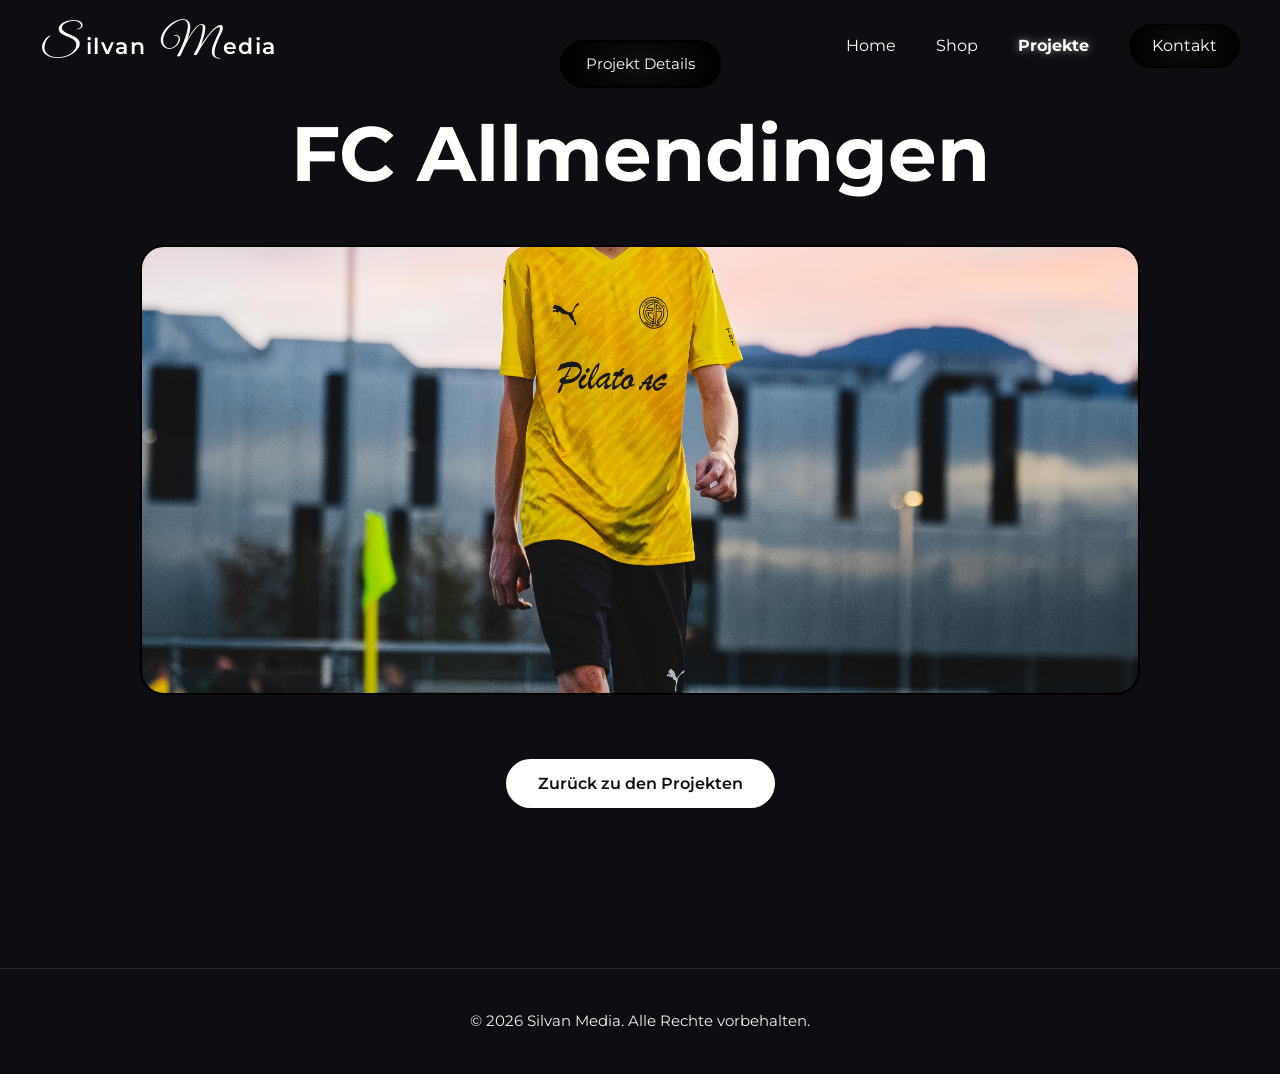
==== fcallmendingen.html @ 9105ed12 "Add files via upload" ====
<!DOCTYPE html>
<html lang="de">
<head>
    <meta charset="UTF-8">
    <meta name="viewport" content="width=device-width, initial-scale=1.0">
    <title>FC Allmendingen | Silvan Media</title>
    <link rel="stylesheet" href="style.css">
</head>
<body style="display: flex; flex-direction: column; min-height: 100vh;">

    <!-- HEADER -->
    <header class="header">
        <div class="nav-container">
            <a href="index.html" class="logo-box">
                <span class="logo-word"><span class="logo-script">S</span>ilvan</span>
                <span class="logo-word"><span class="logo-script">M</span>edia</span>
            </a>

            <nav>
                <ul class="nav-menu" id="navMenu">
                    <li><a href="index.html" class="nav-link">Home</a></li>
                    <li><a href="shop.html" class="nav-link">Shop</a></li>
                    <li><a href="projekte.html" class="nav-link active">Projekte</a></li>
                    <li><a href="index.html#kontakt" class="nav-link nav-contact-btn">Kontakt</a></li>
                </ul>
            </nav>

            <button class="menu-toggle" id="menuToggle" aria-label="Menü" onclick="document.getElementById('navMenu').classList.toggle('mobile-active')">
                <svg viewBox="0 0 24 24"><path d="M4 6h16M4 12h16M4 18h16" stroke-linecap="round"/></svg>
            </button>
        </div>
    </header>

    <!-- INHALT DETAILSEITE FC ALLMENDINGEN -->
    <main style="max-width: 1350px; margin: 40px auto 4rem auto; padding: 0 2rem; width: 100%;">
        <div style="text-align: center; margin-bottom: 3rem;">
            <div class="badge-custom">Projekt Details</div>
            <h1 class="heading-lg">FC Allmendingen</h1>
        </div>

        <!-- BILD HINTERGRUND -->
        <div style="max-width: 1000px; margin: 0 auto; min-height: 450px; border-radius: 24px; border: 2px solid #000; overflow: hidden; background: url('Images/B-Cup-30.jpg') no-repeat center center / cover;"></div>

        <div style="text-align: center; margin-top: 4rem;">
            <a href="projekte.html" class="btn btn-primary">Zurück zu den Projekten</a>
        </div>
    </main>

    <!-- FOOTER -->
    <footer class="footer">
        <div class="subtext" style="font-size: 0.95rem;">&copy; 2026 Silvan Media. Alle Rechte vorbehalten.</div>
    </footer>

</body>
</html>
---- style.css ----
/* ==========================================================================
   1. SCHRIFTARTEN (Montserrat Sans-Serif + Great Vibes für S/M)
   ========================================================================== */
@import url('https://fonts.googleapis.com/css2?family=Montserrat:wght@400;500;600;700;800&family=Great+Vibes&display=swap');

:root {
    --bg-dark-gray: #0e0e12;
    --bg-card: rgba(22, 22, 28, 0.75);
    --bg-card-hover: rgba(30, 30, 38, 0.9);
    
    --text-white: #ffffff;
    --font-montserrat: 'Montserrat', sans-serif;
    --font-script-logo: 'Great Vibes', cursive;
    
    --transition-fast: all 0.2s ease;
    --transition-smooth: all 0.35s ease;
    --radius-btn: 50px;
}

* {
    margin: 0;
    padding: 0;
    box-sizing: border-box;
}

html {
    scroll-behavior: smooth;
}

body {
    font-family: var(--font-montserrat);
    font-weight: 400;
    background-color: var(--bg-dark-gray);
    color: var(--text-white);
    overflow-x: hidden;
    line-height: 1.6;
    min-height: 100vh;
    display: flex;
    flex-direction: column;
}

/* ==========================================================================
   2. HINTERGRUNDBILDSCHIRM
   ========================================================================== */
.hero-bg-container {
    position: absolute;
    top: 0;
    left: 0;
    width: 100%;
    height: 100vh;
    z-index: -2;
    overflow: hidden;
    background: linear-gradient(to bottom, rgba(14, 14, 18, 0.2) 0%, rgba(14, 14, 18, 0.75) 80%, #0e0e12 100%), 
                linear-gradient(to right, rgba(14, 14, 18, 0.8) 0%, rgba(14, 14, 18, 0.15) 50%, rgba(14, 14, 18, 0.8) 100%), 
                url('Images/B-Cup-30.jpg') no-repeat center 28% / cover;
}

/* ==========================================================================
   3. NAVIGATION & LOGO
   ========================================================================== */
.header {
    position: fixed;
    top: 0;
    left: 0;
    width: 100%;
    z-index: 1000;
    background: transparent;
    padding: 1.5rem 2.5rem;
}

.nav-container {
    max-width: 1350px;
    margin: 0 auto;
    display: flex;
    justify-content: space-between;
    align-items: center;
}

.logo-box {
    text-decoration: none;
    color: #ffffff;
    display: flex;
    align-items: baseline;
    gap: 14px;
}

.logo-word {
    font-family: var(--font-montserrat);
    font-size: 1.35rem;
    font-weight: 600;
    letter-spacing: 1.5px;
    text-transform: none;
    display: inline-flex;
    align-items: baseline;
}

.logo-script {
    font-family: var(--font-script-logo);
    font-size: 2.7rem;
    font-weight: 400;
    color: #ffffff;
    line-height: 0;
    margin-right: 4px;
}

.logo-box:hover .logo-word {
    text-shadow: 0 0 10px rgba(255, 255, 255, 0.7);
}

.nav-menu {
    display: flex;
    align-items: center;
    gap: 2.5rem;
    list-style: none;
}

.nav-link {
    text-decoration: none;
    color: var(--text-white);
    font-size: 1rem;
    font-weight: 400;
    transition: var(--transition-fast);
}

.nav-link:hover,
.nav-link.active {
    font-weight: 700;
    text-shadow: 0 0 8px rgba(255, 255, 255, 0.5);
}

.nav-contact-btn {
    display: inline-flex;
    align-items: center;
    padding: 8px 22px !important;
    background: radial-gradient(circle, rgba(0, 0, 0, 0.02) 0%, rgba(0, 0, 0, 0.85) 85%) !important;
    border: 1.5px solid #000000 !important;
    border-radius: var(--radius-btn) !important;
    box-shadow: inset 0 0 8px rgba(0, 0, 0, 0.8);
}

.nav-contact-btn:hover {
    background: radial-gradient(circle, rgba(0, 0, 0, 0.2) 0%, rgba(0, 0, 0, 0.95) 85%) !important;
    transform: translateY(-2px);
}

.menu-toggle {
    display: none;
    background: transparent;
    border: none;
    color: var(--text-white);
    cursor: pointer;
}

.menu-toggle svg {
    width: 32px;
    height: 32px;
    stroke: currentColor;
    stroke-width: 2;
}

/* ==========================================================================
   4. ELEMENTE & BUTTONS
   ========================================================================== */
main {
    flex: 1;
    margin-top: 90px;
}

.badge-custom {
    display: inline-flex;
    align-items: center;
    padding: 10px 24px;
    background: radial-gradient(circle, rgba(0, 0, 0, 0.02) 0%, rgba(0, 0, 0, 0.85) 85%);
    border: 2px solid #000000;
    border-radius: var(--radius-btn);
    color: var(--text-white);
    font-size: 0.95rem;
    box-shadow: inset 0 0 10px rgba(0, 0, 0, 0.8);
    margin-bottom: 1.5rem;
}

.heading-lg {
    font-size: clamp(2.8rem, 6vw, 5rem);
    font-weight: 700;
    color: var(--text-white);
    line-height: 1.1;
    margin-bottom: 1rem;
}

.heading-md {
    font-size: clamp(1.8rem, 3.5vw, 2.5rem);
    font-weight: 700;
    color: var(--text-white);
    margin-bottom: 1rem;
}

.subtext {
    color: var(--text-white);
    font-size: 1.1rem;
    opacity: 0.95;
}

.btn-group {
    display: flex;
    gap: 1.2rem;
    flex-wrap: wrap;
    margin-top: 2rem;
}

.btn {
    display: inline-flex;
    align-items: center;
    justify-content: center;
    padding: 12px 32px;
    border-radius: var(--radius-btn);
    font-size: 1rem;
    font-weight: 600;
    text-decoration: none;
    transition: var(--transition-smooth);
    cursor: pointer;
    border: none;
    font-family: var(--font-montserrat);
}

.btn-primary {
    background: #ffffff;
    color: #0e0e12;
}

.btn-primary:hover {
    transform: translateY(-3px);
    background: #e2e2e2;
}

.btn-secondary {
    background: radial-gradient(circle, rgba(0, 0, 0, 0.02) 0%, rgba(0, 0, 0, 0.85) 85%);
    color: var(--text-white);
    border: 1.5px solid #000000;
}

.btn-secondary:hover {
    transform: translateY(-3px);
    background: radial-gradient(circle, rgba(0, 0, 0, 0.25) 0%, rgba(0, 0, 0, 0.95) 85%);
}

.card {
    background: var(--bg-card);
    border: 1px solid rgba(255, 255, 255, 0.1);
    border-radius: 20px;
    padding: 2.2rem;
    backdrop-filter: blur(15px);
    -webkit-backdrop-filter: blur(15px);
    transition: var(--transition-smooth);
}

.card:hover {
    transform: translateY(-6px);
    background: var(--bg-card-hover);
    border-color: rgba(255, 255, 255, 0.25);
}

/* HOCHFORMAT PROJEKTCARD (UM 50% VERKLEINERT & VOLLSTÄNDIG FÜLLEND) */
.project-card-custom {
    text-decoration: none;
    display: flex;
    flex-direction: column;
    justify-content: flex-end;
    align-items: center;
    position: relative;
    border-radius: 18px;
    border: 2px solid #000000;
    overflow: hidden;
    width: 100%;
    max-width: 240px; /* Um 50% verkleinert */
    aspect-ratio: 3 / 4; /* Hochformat */
    margin: 0 auto;
    background: linear-gradient(to bottom, rgba(14, 14, 18, 0.1) 0%, rgba(14, 14, 18, 0.85) 100%),
                url('Images/B-Cup-30.jpg') no-repeat center top / cover; /* Komplett füllend */
    background-color: #0e0e12;
    box-shadow: inset 0 0 25px #0e0e12;
    transition: var(--transition-smooth);
    padding: 1.2rem;
}

.project-card-custom:hover {
    transform: translateY(-5px);
    border-color: rgba(255, 255, 255, 0.35);
    box-shadow: inset 0 0 15px #0e0e12, 0 10px 25px rgba(0,0,0,0.6);
}

.form-group {
    margin-bottom: 1.4rem;
}

.form-label {
    display: block;
    font-size: 0.95rem;
    margin-bottom: 0.4rem;
    color: var(--text-white);
}

.form-input, .form-textarea {
    width: 100%;
    padding: 14px 18px;
    background: rgba(14, 14, 18, 0.8);
    border: 1px solid rgba(255, 255, 255, 0.2);
    border-radius: 12px;
    color: var(--text-white);
    font-family: var(--font-montserrat);
    font-size: 0.95rem;
    outline: none;
}

.form-input:focus, .form-textarea:focus {
    border-color: #ffffff;
}

.contact-icon-svg {
    width: 24px;
    height: 24px;
    flex-shrink: 0;
}

.footer {
    border-top: 1px solid rgba(255, 255, 255, 0.1);
    padding: 2.5rem 2rem;
    margin-top: 6rem;
    background: var(--bg-dark-gray);
    text-align: center;
}

@media (max-width: 900px) {
    .menu-toggle { display: block; }

    .nav-menu {
        position: fixed;
        top: 85px;
        left: 0;
        width: 100%;
        background: rgba(14, 14, 18, 0.98);
        flex-direction: column;
        padding: 2.5rem 1.5rem;
        gap: 1.8rem;
        transform: translateY(-150%);
        transition: var(--transition-smooth);
    }

    .nav-menu.mobile-active {
        transform: translateY(0);
    }
}
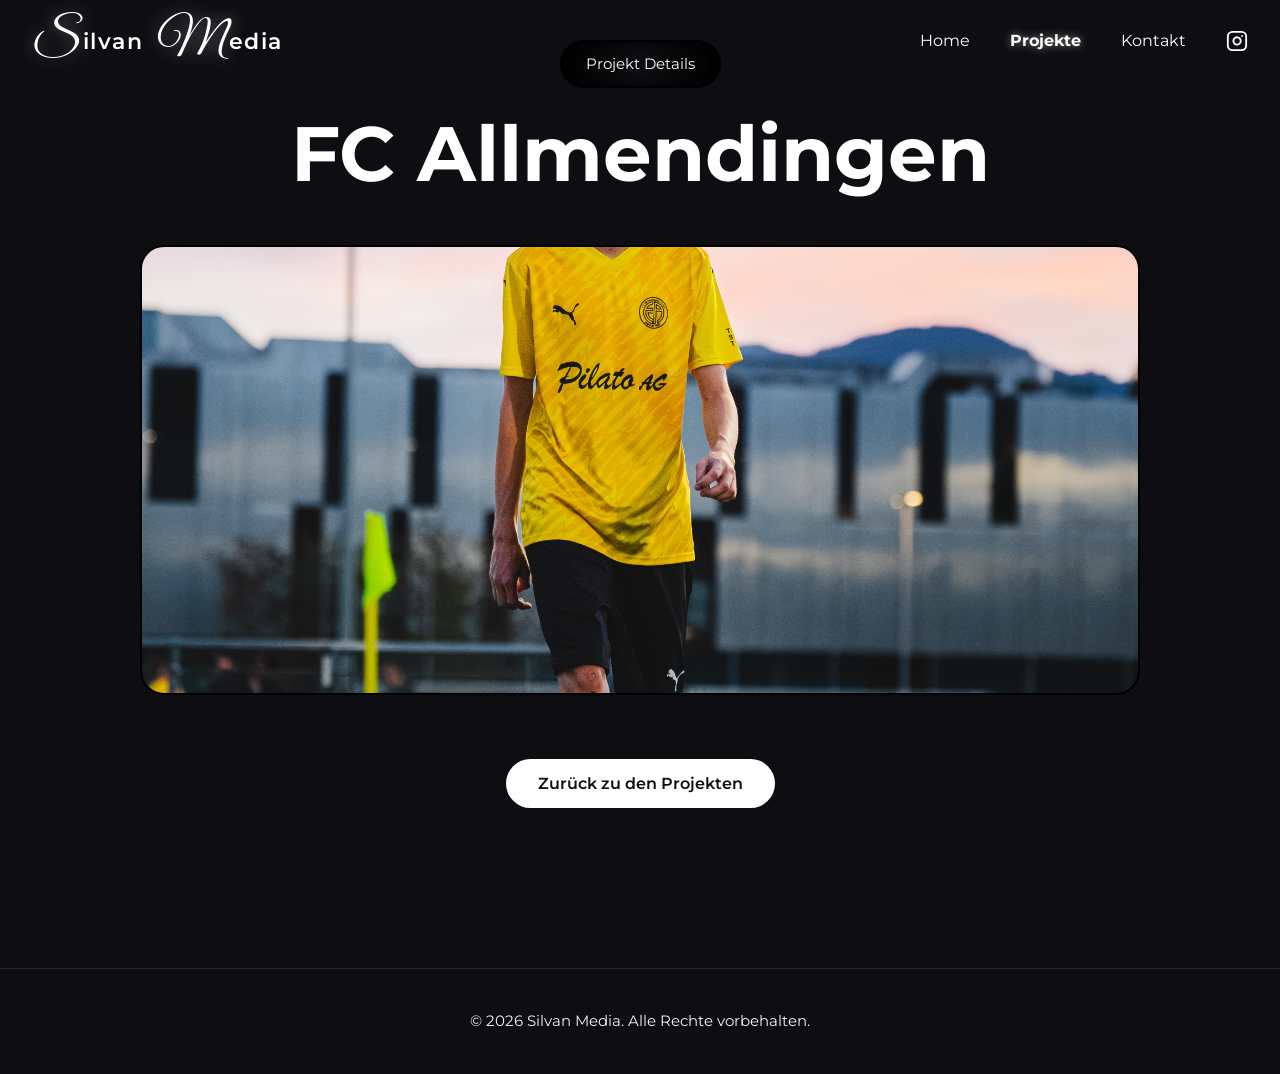
==== commit 51c1eb45: "Test 2" ====
--- a/fcallmendingen.html
+++ b/fcallmendingen.html
@@ -1,55 +1,65 @@
-<!DOCTYPE html>
-<html lang="de">
-<head>
-    <meta charset="UTF-8">
-    <meta name="viewport" content="width=device-width, initial-scale=1.0">
-    <title>FC Allmendingen | Silvan Media</title>
-    <link rel="stylesheet" href="style.css">
-</head>
-<body style="display: flex; flex-direction: column; min-height: 100vh;">
-
-    <!-- HEADER -->
-    <header class="header">
-        <div class="nav-container">
-            <a href="index.html" class="logo-box">
-                <span class="logo-word"><span class="logo-script">S</span>ilvan</span>
-                <span class="logo-word"><span class="logo-script">M</span>edia</span>
-            </a>
-
-            <nav>
-                <ul class="nav-menu" id="navMenu">
-                    <li><a href="index.html" class="nav-link">Home</a></li>
-                    <li><a href="shop.html" class="nav-link">Shop</a></li>
-                    <li><a href="projekte.html" class="nav-link active">Projekte</a></li>
-                    <li><a href="index.html#kontakt" class="nav-link nav-contact-btn">Kontakt</a></li>
-                </ul>
-            </nav>
-
-            <button class="menu-toggle" id="menuToggle" aria-label="Menü" onclick="document.getElementById('navMenu').classList.toggle('mobile-active')">
-                <svg viewBox="0 0 24 24"><path d="M4 6h16M4 12h16M4 18h16" stroke-linecap="round"/></svg>
-            </button>
-        </div>
-    </header>
-
-    <!-- INHALT DETAILSEITE FC ALLMENDINGEN -->
-    <main style="max-width: 1350px; margin: 40px auto 4rem auto; padding: 0 2rem; width: 100%;">
-        <div style="text-align: center; margin-bottom: 3rem;">
-            <div class="badge-custom">Projekt Details</div>
-            <h1 class="heading-lg">FC Allmendingen</h1>
-        </div>
-
-        <!-- BILD HINTERGRUND -->
-        <div style="max-width: 1000px; margin: 0 auto; min-height: 450px; border-radius: 24px; border: 2px solid #000; overflow: hidden; background: url('Images/B-Cup-30.jpg') no-repeat center center / cover;"></div>
-
-        <div style="text-align: center; margin-top: 4rem;">
-            <a href="projekte.html" class="btn btn-primary">Zurück zu den Projekten</a>
-        </div>
-    </main>
-
-    <!-- FOOTER -->
-    <footer class="footer">
-        <div class="subtext" style="font-size: 0.95rem;">&copy; 2026 Silvan Media. Alle Rechte vorbehalten.</div>
-    </footer>
-
-</body>
+<!DOCTYPE html>
+<html lang="de">
+<head>
+    <meta charset="UTF-8">
+    <meta name="viewport" content="width=device-width, initial-scale=1.0">
+    <title>FC Allmendingen | Silvan Media</title>
+    <link rel="stylesheet" href="style.css">
+</head>
+<body style="display: flex; flex-direction: column; min-height: 100vh;">
+
+    <!-- HEADER -->
+    <header class="header">
+        <div class="nav-container">
+            <a href="index.html" class="logo-box">
+                <span class="logo-word"><span class="logo-script">S</span>ilvan</span>
+                <span class="logo-word"><span class="logo-script">M</span>edia</span>
+            </a>
+
+            <nav>
+                <ul class="nav-menu" id="navMenu">
+                    <li><a href="index.html" class="nav-link">Home</a></li>
+                    <li><a href="projekte.html" class="nav-link active">Projekte</a></li>
+                    <li class="nav-contact-item">
+                        <a href="index.html#kontakt" class="nav-link">Kontakt</a>
+                        <div class="nav-contact-subwrap">
+                            <a href="https://www.instagram.com/silvanmedias/" target="_blank" rel="noopener" class="nav-instagram-icon" aria-label="Instagram">
+                                <svg viewBox="0 0 24 24" fill="none" stroke="currentColor" stroke-width="2" stroke-linecap="round" stroke-linejoin="round">
+                                    <rect x="2" y="2" width="20" height="20" rx="5" ry="5"></rect>
+                                    <path d="M16 11.37A4 4 0 1 1 12.63 8 4 4 0 0 1 16 11.37z"></path>
+                                    <line x1="17.5" y1="6.5" x2="17.51" y2="6.5"></line>
+                                </svg>
+                            </a>
+                        </div>
+                    </li>
+                </ul>
+            </nav>
+
+            <button class="menu-toggle" id="menuToggle" aria-label="Menü" onclick="document.getElementById('navMenu').classList.toggle('mobile-active')">
+                <svg viewBox="0 0 24 24"><path d="M4 6h16M4 12h16M4 18h16" stroke-linecap="round"/></svg>
+            </button>
+        </div>
+    </header>
+
+    <!-- INHALT DETAILSEITE FC ALLMENDINGEN -->
+    <main style="max-width: 1350px; margin: 40px auto 4rem auto; padding: 0 2rem; width: 100%;">
+        <div style="text-align: center; margin-bottom: 3rem;">
+            <div class="badge-custom">Projekt Details</div>
+            <h1 class="heading-lg">FC Allmendingen</h1>
+        </div>
+
+        <!-- BILD HINTERGRUND -->
+        <div style="max-width: 1000px; margin: 0 auto; min-height: 450px; border-radius: 24px; border: 2px solid #000; overflow: hidden; background: url('Images/B-Cup-30.jpg') no-repeat center center / cover;"></div>
+
+        <div style="text-align: center; margin-top: 4rem;">
+            <a href="projekte.html" class="btn btn-primary">Zurück zu den Projekten</a>
+        </div>
+    </main>
+
+    <!-- FOOTER -->
+    <footer class="footer">
+        <div class="subtext" style="font-size: 0.95rem;">&copy; 2026 Silvan Media. Alle Rechte vorbehalten.</div>
+    </footer>
+
+</body>
 </html>
--- a/style.css
+++ b/style.css
@@ -1,351 +1,354 @@
-/* ==========================================================================
-   1. SCHRIFTARTEN (Montserrat Sans-Serif + Great Vibes für S/M)
-   ========================================================================== */
-@import url('https://fonts.googleapis.com/css2?family=Montserrat:wght@400;500;600;700;800&family=Great+Vibes&display=swap');
-
-:root {
-    --bg-dark-gray: #0e0e12;
-    --bg-card: rgba(22, 22, 28, 0.75);
-    --bg-card-hover: rgba(30, 30, 38, 0.9);
-    
-    --text-white: #ffffff;
-    --font-montserrat: 'Montserrat', sans-serif;
-    --font-script-logo: 'Great Vibes', cursive;
-    
-    --transition-fast: all 0.2s ease;
-    --transition-smooth: all 0.35s ease;
-    --radius-btn: 50px;
-}
-
-* {
-    margin: 0;
-    padding: 0;
-    box-sizing: border-box;
-}
-
-html {
-    scroll-behavior: smooth;
-}
-
-body {
-    font-family: var(--font-montserrat);
-    font-weight: 400;
-    background-color: var(--bg-dark-gray);
-    color: var(--text-white);
-    overflow-x: hidden;
-    line-height: 1.6;
-    min-height: 100vh;
-    display: flex;
-    flex-direction: column;
-}
-
-/* ==========================================================================
-   2. HINTERGRUNDBILDSCHIRM
-   ========================================================================== */
-.hero-bg-container {
-    position: absolute;
-    top: 0;
-    left: 0;
-    width: 100%;
-    height: 100vh;
-    z-index: -2;
-    overflow: hidden;
-    background: linear-gradient(to bottom, rgba(14, 14, 18, 0.2) 0%, rgba(14, 14, 18, 0.75) 80%, #0e0e12 100%), 
-                linear-gradient(to right, rgba(14, 14, 18, 0.8) 0%, rgba(14, 14, 18, 0.15) 50%, rgba(14, 14, 18, 0.8) 100%), 
-                url('Images/B-Cup-30.jpg') no-repeat center 28% / cover;
-}
-
-/* ==========================================================================
-   3. NAVIGATION & LOGO
-   ========================================================================== */
-.header {
-    position: fixed;
-    top: 0;
-    left: 0;
-    width: 100%;
-    z-index: 1000;
-    background: transparent;
-    padding: 1.5rem 2.5rem;
-}
-
-.nav-container {
-    max-width: 1350px;
-    margin: 0 auto;
-    display: flex;
-    justify-content: space-between;
-    align-items: center;
-}
-
-.logo-box {
-    text-decoration: none;
-    color: #ffffff;
-    display: flex;
-    align-items: baseline;
-    gap: 14px;
-}
-
-.logo-word {
-    font-family: var(--font-montserrat);
-    font-size: 1.35rem;
-    font-weight: 600;
-    letter-spacing: 1.5px;
-    text-transform: none;
-    display: inline-flex;
-    align-items: baseline;
-}
-
-.logo-script {
-    font-family: var(--font-script-logo);
-    font-size: 2.7rem;
-    font-weight: 400;
-    color: #ffffff;
-    line-height: 0;
-    margin-right: 4px;
-}
-
-.logo-box:hover .logo-word {
-    text-shadow: 0 0 10px rgba(255, 255, 255, 0.7);
-}
-
-.nav-menu {
-    display: flex;
-    align-items: center;
-    gap: 2.5rem;
-    list-style: none;
-}
-
-.nav-link {
-    text-decoration: none;
-    color: var(--text-white);
-    font-size: 1rem;
-    font-weight: 400;
-    transition: var(--transition-fast);
-}
-
-.nav-link:hover,
-.nav-link.active {
-    font-weight: 700;
-    text-shadow: 0 0 8px rgba(255, 255, 255, 0.5);
-}
-
-.nav-contact-btn {
-    display: inline-flex;
-    align-items: center;
-    padding: 8px 22px !important;
-    background: radial-gradient(circle, rgba(0, 0, 0, 0.02) 0%, rgba(0, 0, 0, 0.85) 85%) !important;
-    border: 1.5px solid #000000 !important;
-    border-radius: var(--radius-btn) !important;
-    box-shadow: inset 0 0 8px rgba(0, 0, 0, 0.8);
-}
-
-.nav-contact-btn:hover {
-    background: radial-gradient(circle, rgba(0, 0, 0, 0.2) 0%, rgba(0, 0, 0, 0.95) 85%) !important;
-    transform: translateY(-2px);
-}
-
-.menu-toggle {
-    display: none;
-    background: transparent;
-    border: none;
-    color: var(--text-white);
-    cursor: pointer;
-}
-
-.menu-toggle svg {
-    width: 32px;
-    height: 32px;
-    stroke: currentColor;
-    stroke-width: 2;
-}
-
-/* ==========================================================================
-   4. ELEMENTE & BUTTONS
-   ========================================================================== */
-main {
-    flex: 1;
-    margin-top: 90px;
-}
-
-.badge-custom {
-    display: inline-flex;
-    align-items: center;
-    padding: 10px 24px;
-    background: radial-gradient(circle, rgba(0, 0, 0, 0.02) 0%, rgba(0, 0, 0, 0.85) 85%);
-    border: 2px solid #000000;
-    border-radius: var(--radius-btn);
-    color: var(--text-white);
-    font-size: 0.95rem;
-    box-shadow: inset 0 0 10px rgba(0, 0, 0, 0.8);
-    margin-bottom: 1.5rem;
-}
-
-.heading-lg {
-    font-size: clamp(2.8rem, 6vw, 5rem);
-    font-weight: 700;
-    color: var(--text-white);
-    line-height: 1.1;
-    margin-bottom: 1rem;
-}
-
-.heading-md {
-    font-size: clamp(1.8rem, 3.5vw, 2.5rem);
-    font-weight: 700;
-    color: var(--text-white);
-    margin-bottom: 1rem;
-}
-
-.subtext {
-    color: var(--text-white);
-    font-size: 1.1rem;
-    opacity: 0.95;
-}
-
-.btn-group {
-    display: flex;
-    gap: 1.2rem;
-    flex-wrap: wrap;
-    margin-top: 2rem;
-}
-
-.btn {
-    display: inline-flex;
-    align-items: center;
-    justify-content: center;
-    padding: 12px 32px;
-    border-radius: var(--radius-btn);
-    font-size: 1rem;
-    font-weight: 600;
-    text-decoration: none;
-    transition: var(--transition-smooth);
-    cursor: pointer;
-    border: none;
-    font-family: var(--font-montserrat);
-}
-
-.btn-primary {
-    background: #ffffff;
-    color: #0e0e12;
-}
-
-.btn-primary:hover {
-    transform: translateY(-3px);
-    background: #e2e2e2;
-}
-
-.btn-secondary {
-    background: radial-gradient(circle, rgba(0, 0, 0, 0.02) 0%, rgba(0, 0, 0, 0.85) 85%);
-    color: var(--text-white);
-    border: 1.5px solid #000000;
-}
-
-.btn-secondary:hover {
-    transform: translateY(-3px);
-    background: radial-gradient(circle, rgba(0, 0, 0, 0.25) 0%, rgba(0, 0, 0, 0.95) 85%);
-}
-
-.card {
-    background: var(--bg-card);
-    border: 1px solid rgba(255, 255, 255, 0.1);
-    border-radius: 20px;
-    padding: 2.2rem;
-    backdrop-filter: blur(15px);
-    -webkit-backdrop-filter: blur(15px);
-    transition: var(--transition-smooth);
-}
-
-.card:hover {
-    transform: translateY(-6px);
-    background: var(--bg-card-hover);
-    border-color: rgba(255, 255, 255, 0.25);
-}
-
-/* HOCHFORMAT PROJEKTCARD (UM 50% VERKLEINERT & VOLLSTÄNDIG FÜLLEND) */
-.project-card-custom {
-    text-decoration: none;
-    display: flex;
-    flex-direction: column;
-    justify-content: flex-end;
-    align-items: center;
-    position: relative;
-    border-radius: 18px;
-    border: 2px solid #000000;
-    overflow: hidden;
-    width: 100%;
-    max-width: 240px; /* Um 50% verkleinert */
-    aspect-ratio: 3 / 4; /* Hochformat */
-    margin: 0 auto;
-    background: linear-gradient(to bottom, rgba(14, 14, 18, 0.1) 0%, rgba(14, 14, 18, 0.85) 100%),
-                url('Images/B-Cup-30.jpg') no-repeat center top / cover; /* Komplett füllend */
-    background-color: #0e0e12;
-    box-shadow: inset 0 0 25px #0e0e12;
-    transition: var(--transition-smooth);
-    padding: 1.2rem;
-}
-
-.project-card-custom:hover {
-    transform: translateY(-5px);
-    border-color: rgba(255, 255, 255, 0.35);
-    box-shadow: inset 0 0 15px #0e0e12, 0 10px 25px rgba(0,0,0,0.6);
-}
-
-.form-group {
-    margin-bottom: 1.4rem;
-}
-
-.form-label {
-    display: block;
-    font-size: 0.95rem;
-    margin-bottom: 0.4rem;
-    color: var(--text-white);
-}
-
-.form-input, .form-textarea {
-    width: 100%;
-    padding: 14px 18px;
-    background: rgba(14, 14, 18, 0.8);
-    border: 1px solid rgba(255, 255, 255, 0.2);
-    border-radius: 12px;
-    color: var(--text-white);
-    font-family: var(--font-montserrat);
-    font-size: 0.95rem;
-    outline: none;
-}
-
-.form-input:focus, .form-textarea:focus {
-    border-color: #ffffff;
-}
-
-.contact-icon-svg {
-    width: 24px;
-    height: 24px;
-    flex-shrink: 0;
-}
-
-.footer {
-    border-top: 1px solid rgba(255, 255, 255, 0.1);
-    padding: 2.5rem 2rem;
-    margin-top: 6rem;
-    background: var(--bg-dark-gray);
-    text-align: center;
-}
-
-@media (max-width: 900px) {
-    .menu-toggle { display: block; }
-
-    .nav-menu {
-        position: fixed;
-        top: 85px;
-        left: 0;
-        width: 100%;
-        background: rgba(14, 14, 18, 0.98);
-        flex-direction: column;
-        padding: 2.5rem 1.5rem;
-        gap: 1.8rem;
-        transform: translateY(-150%);
-        transition: var(--transition-smooth);
-    }
-
-    .nav-menu.mobile-active {
-        transform: translateY(0);
-    }
+/* ==========================================================================
+   1. SCHRIFTARTEN (Montserrat Sans-Serif + Great Vibes für S/M mit Extra-Loops)
+   ========================================================================== */
+@import url('https://fonts.googleapis.com/css2?family=Montserrat:wght@400;500;600;700;800&family=Great+Vibes&display=swap');
+
+:root {
+    --bg-dark-gray: #0e0e12;
+    --bg-card: rgba(22, 22, 28, 0.75);
+    --bg-card-hover: rgba(30, 30, 38, 0.9);
+    
+    --text-white: #ffffff;
+    --font-montserrat: 'Montserrat', sans-serif;
+    --font-script-logo: 'Great Vibes', cursive;
+    
+    --transition-fast: all 0.2s ease;
+    --transition-smooth: all 0.35s ease;
+    --radius-btn: 50px;
+}
+
+* {
+    margin: 0;
+    padding: 0;
+    box-sizing: border-box;
+}
+
+html {
+    scroll-behavior: smooth;
+}
+
+body {
+    font-family: var(--font-montserrat);
+    font-weight: 400;
+    background-color: var(--bg-dark-gray);
+    color: var(--text-white);
+    overflow-x: hidden;
+    line-height: 1.6;
+    min-height: 100vh;
+    display: flex;
+    flex-direction: column;
+}
+
+/* ==========================================================================
+   2. HINTERGRUNDBILDSCHIRM
+   ========================================================================== */
+.hero-bg-container {
+    position: absolute;
+    top: 0;
+    left: 0;
+    width: 100%;
+    height: 100vh;
+    z-index: -2;
+    overflow: hidden;
+    background: linear-gradient(to bottom, rgba(14, 14, 18, 0.1) 0%, rgba(14, 14, 18, 0.65) 75%, #0e0e12 100%), 
+                linear-gradient(to right, rgba(14, 14, 18, 0.8) 0%, rgba(14, 14, 18, 0.1) 45%, rgba(14, 14, 18, 0.8) 100%), 
+                url('Images/B-Cup-30.jpg') no-repeat center 38% / cover;
+}
+
+/* ==========================================================================
+   3. NAVIGATION & LOGO (Verhindert Überschneidungen und hält es sauber)
+   ========================================================================== */
+.header {
+    position: fixed;
+    top: 0;
+    left: 0;
+    width: 100%;
+    z-index: 1000;
+    background: transparent;
+    padding: 1.5rem 0;
+}
+
+.nav-container {
+    max-width: 1350px;
+    margin: 0 auto;
+    padding: 0 2rem;
+    display: flex;
+    justify-content: space-between;
+    align-items: center;
+}
+
+.logo-box {
+    text-decoration: none;
+    color: #ffffff;
+    display: flex;
+    align-items: center;
+    gap: 14px;
+    white-space: nowrap; /* Verhindert das Umbrechen / Überschneiden */
+}
+
+.logo-word {
+    font-family: var(--font-montserrat);
+    font-size: 1.35rem;
+    font-weight: 600;
+    letter-spacing: 1.5px;
+    text-transform: none;
+    display: inline-flex;
+    align-items: baseline;
+}
+
+/* Detaillierte S & M Buchstabengestaltung ohne Überschneidung */
+.logo-script {
+    font-family: var(--font-script-logo);
+    font-size: 3.2rem;
+    font-weight: 400;
+    color: #ffffff;
+    line-height: 0;
+    margin-right: 2px;
+    display: inline-block;
+    transform: translateY(4px);
+    filter: drop-shadow(0px 0px 8px rgba(255, 255, 255, 0.45));
+}
+
+.logo-box:hover .logo-word {
+    text-shadow: 0 0 10px rgba(255, 255, 255, 0.7);
+}
+
+.nav-menu {
+    display: flex;
+    align-items: center;
+    gap: 2.5rem;
+    list-style: none;
+}
+
+.nav-link {
+    text-decoration: none;
+    color: var(--text-white);
+    font-size: 1rem;
+    font-weight: 400;
+    transition: var(--transition-fast);
+}
+
+.nav-link:hover,
+.nav-link.active {
+    font-weight: 700;
+    text-shadow: 0 0 8px rgba(255, 255, 255, 0.5);
+}
+
+.nav-contact-item {
+    display: flex;
+    align-items: center;
+    gap: 2.5rem;
+}
+
+.nav-contact-subwrap {
+    display: flex;
+    align-items: center;
+}
+
+.nav-instagram-icon {
+    display: inline-flex;
+    align-items: center;
+    justify-content: center;
+    width: 22px;
+    height: 22px;
+    color: var(--text-white);
+    transition: var(--transition-fast);
+}
+
+.nav-instagram-icon svg {
+    width: 100%;
+    height: 100%;
+    fill: none;
+    stroke: currentColor;
+    stroke-width: 2;
+}
+
+.nav-instagram-icon:hover {
+    transform: scale(1.1);
+    opacity: 0.8;
+}
+
+.menu-toggle {
+    display: none;
+    background: transparent;
+    border: none;
+    color: var(--text-white);
+    cursor: pointer;
+}
+
+.menu-toggle svg {
+    width: 32px;
+    height: 32px;
+    stroke: currentColor;
+    stroke-width: 2;
+}
+
+/* ==========================================================================
+   4. ELEMENTE & BUTTONS
+   ========================================================================== */
+main {
+    flex: 1;
+    margin-top: 90px;
+}
+
+.badge-custom {
+    display: inline-flex;
+    align-items: center;
+    padding: 10px 24px;
+    background: radial-gradient(circle, rgba(0, 0, 0, 0.02) 0%, rgba(0, 0, 0, 0.85) 85%);
+    border: 2px solid #000000;
+    border-radius: var(--radius-btn);
+    color: var(--text-white);
+    font-size: 0.95rem;
+    box-shadow: inset 0 0 10px rgba(0, 0, 0, 0.8);
+    margin-bottom: 1.5rem;
+}
+
+.heading-lg {
+    font-size: clamp(2.8rem, 6vw, 5rem);
+    font-weight: 700;
+    color: var(--text-white);
+    line-height: 1.1;
+    margin-bottom: 1rem;
+}
+
+.heading-md {
+    font-size: clamp(1.8rem, 3.5vw, 2.5rem);
+    font-weight: 700;
+    color: var(--text-white);
+    margin-bottom: 1rem;
+}
+
+.subtext {
+    color: var(--text-white);
+    font-size: 1.1rem;
+    opacity: 0.95;
+}
+
+.btn-group {
+    display: flex;
+    gap: 1.2rem;
+    flex-wrap: wrap;
+    margin-top: 2rem;
+}
+
+.btn {
+    display: inline-flex;
+    align-items: center;
+    justify-content: center;
+    padding: 12px 32px;
+    border-radius: var(--radius-btn);
+    font-size: 1rem;
+    font-weight: 600;
+    text-decoration: none;
+    transition: var(--transition-smooth);
+    cursor: pointer;
+    border: none;
+    font-family: var(--font-montserrat);
+}
+
+.btn-primary {
+    background: #ffffff;
+    color: #0e0e12;
+}
+
+.btn-primary:hover {
+    transform: translateY(-3px);
+    background: #e2e2e2;
+}
+
+.btn-secondary {
+    background: radial-gradient(circle, rgba(0, 0, 0, 0.02) 0%, rgba(0, 0, 0, 0.85) 85%);
+    color: var(--text-white);
+    border: 1.5px solid #000000;
+}
+
+.btn-secondary:hover {
+    transform: translateY(-3px);
+    background: radial-gradient(circle, rgba(0, 0, 0, 0.25) 0%, rgba(0, 0, 0, 0.95) 85%);
+}
+
+.card {
+    background: var(--bg-card);
+    border: 1px solid rgba(255, 255, 255, 0.1);
+    border-radius: 20px;
+    padding: 2.2rem;
+    backdrop-filter: blur(15px);
+    -webkit-backdrop-filter: blur(15px);
+    transition: var(--transition-smooth);
+}
+
+.card:hover {
+    transform: translateY(-6px);
+    background: var(--bg-card-hover);
+    border-color: rgba(255, 255, 255, 0.25);
+}
+
+/* HOCHFORMAT PROJEKTCARD */
+.project-card-custom {
+    text-decoration: none;
+    display: flex;
+    flex-direction: column;
+    justify-content: flex-end;
+    align-items: center;
+    position: relative;
+    border-radius: 18px;
+    border: 2px solid #000000;
+    overflow: hidden;
+    width: 100%;
+    max-width: 240px;
+    aspect-ratio: 3 / 4;
+    margin: 0 auto;
+    background: linear-gradient(to bottom, rgba(14, 14, 18, 0.1) 0%, rgba(14, 14, 18, 0.85) 100%),
+                url('Images/B-Cup-30.jpg') no-repeat center top / cover;
+    background-color: #0e0e12;
+    box-shadow: inset 0 0 25px #0e0e12;
+    transition: var(--transition-smooth);
+    padding: 1.2rem;
+}
+
+.project-card-custom:hover {
+    transform: translateY(-5px);
+    border-color: rgba(255, 255, 255, 0.35);
+    box-shadow: inset 0 0 15px #0e0e12, 0 10px 25px rgba(0,0,0,0.6);
+}
+
+.contact-icon-svg {
+    width: 24px;
+    height: 24px;
+    flex-shrink: 0;
+}
+
+.footer {
+    border-top: 1px solid rgba(255, 255, 255, 0.1);
+    padding: 2.5rem 2rem;
+    margin-top: 6rem;
+    background: var(--bg-dark-gray);
+    text-align: center;
+}
+
+@media (max-width: 900px) {
+    .menu-toggle { display: block; }
+
+    .nav-menu {
+        position: fixed;
+        top: 85px;
+        left: 0;
+        width: 100%;
+        background: rgba(14, 14, 18, 0.98);
+        flex-direction: column;
+        padding: 2.5rem 1.5rem;
+        gap: 1.8rem;
+        transform: translateY(-150%);
+        transition: var(--transition-smooth);
+    }
+
+    .nav-menu.mobile-active {
+        transform: translateY(0);
+    }
+
+    .nav-contact-item {
+        flex-direction: column;
+        gap: 1.8rem;
+    }
 }
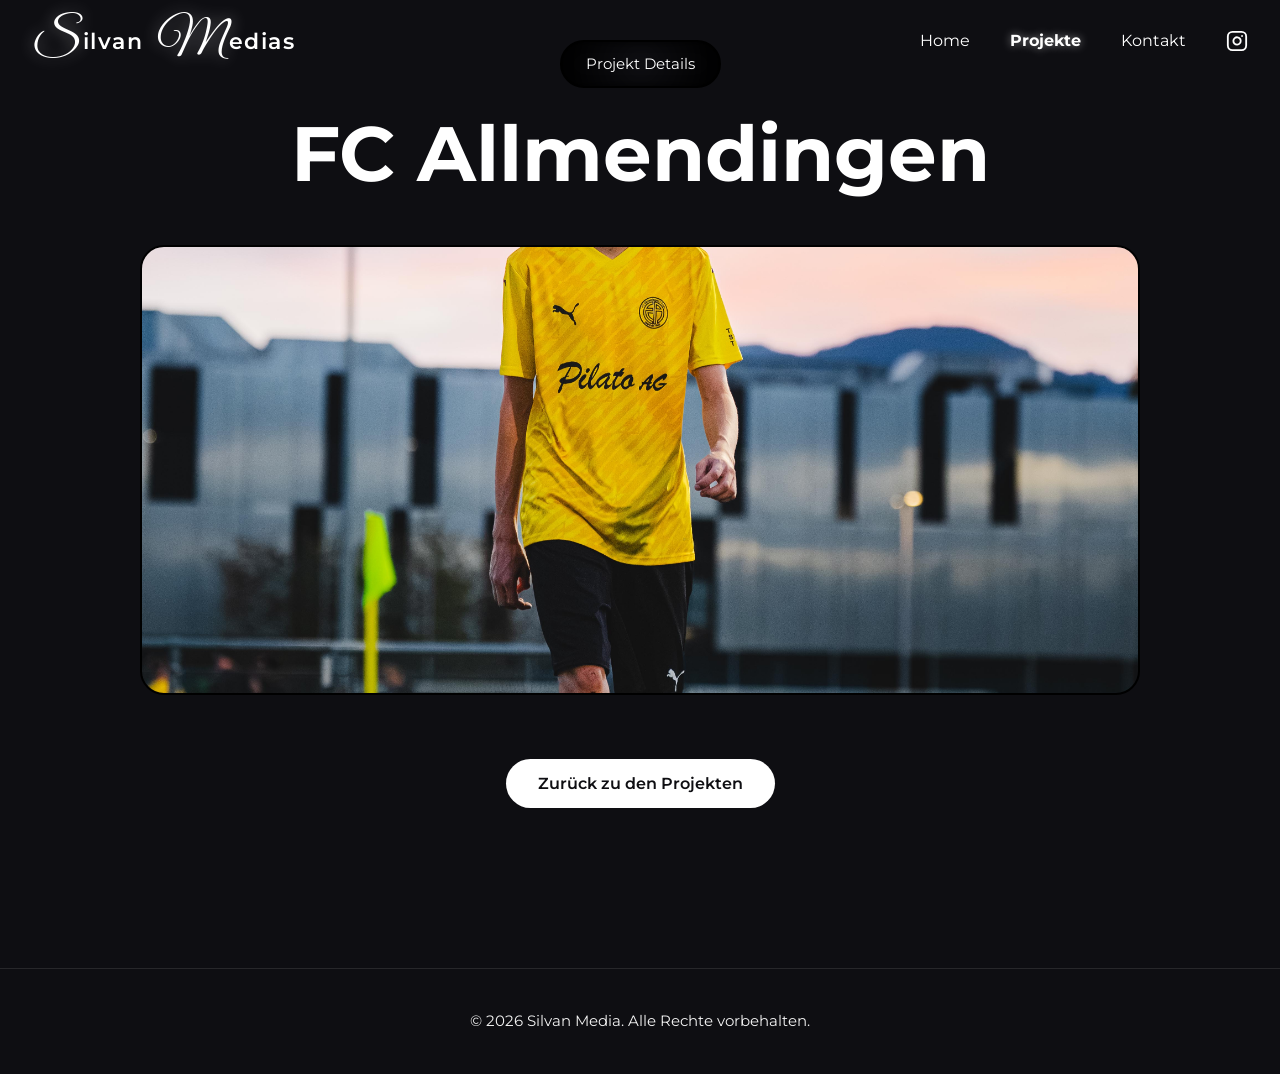
==== commit b5c38c5a: "test" ====
--- a/fcallmendingen.html
+++ b/fcallmendingen.html
@@ -13,7 +13,7 @@
         <div class="nav-container">
             <a href="index.html" class="logo-box">
                 <span class="logo-word"><span class="logo-script">S</span>ilvan</span>
-                <span class="logo-word"><span class="logo-script">M</span>edia</span>
+                <span class="logo-word"><span class="logo-script">M</span>edias</span>
             </a>
 
             <nav>
--- a/style.css
+++ b/style.css
@@ -1,5 +1,5 @@
 /* ==========================================================================
-   1. SCHRIFTARTEN (Montserrat Sans-Serif + Great Vibes für S/M mit Extra-Loops)
+   1. SCHRIFTARTEN (Montserrat Sans-Serif + Great Vibes für S/M)
    ========================================================================== */
 @import url('https://fonts.googleapis.com/css2?family=Montserrat:wght@400;500;600;700;800&family=Great+Vibes&display=swap');
 
@@ -40,23 +40,23 @@
 }
 
 /* ==========================================================================
-   2. HINTERGRUNDBILDSCHIRM
+   2. HINTERGRUNDBILDSCHIRM (Startseiten-Bild leicht nach oben verschoben)
    ========================================================================== */
 .hero-bg-container {
     position: absolute;
     top: 0;
     left: 0;
     width: 100%;
-    height: 100vh;
+    height: 135vh;
     z-index: -2;
     overflow: hidden;
-    background: linear-gradient(to bottom, rgba(14, 14, 18, 0.1) 0%, rgba(14, 14, 18, 0.65) 75%, #0e0e12 100%), 
-                linear-gradient(to right, rgba(14, 14, 18, 0.8) 0%, rgba(14, 14, 18, 0.1) 45%, rgba(14, 14, 18, 0.8) 100%), 
-                url('Images/B-Cup-30.jpg') no-repeat center 38% / cover;
+    background: linear-gradient(to bottom, rgba(14, 14, 18, 0.02) 0%, rgba(14, 14, 18, 0.1) 65%, rgba(14, 14, 18, 0.9) 88%, #0e0e12 100%), 
+                linear-gradient(to right, rgba(14, 14, 18, 0.75) 0%, rgba(14, 14, 18, 0.02) 45%, rgba(14, 14, 18, 0.75) 100%), 
+                url('Images/B-Cup-30.jpg') no-repeat center 12% / cover;
 }
 
 /* ==========================================================================
-   3. NAVIGATION & LOGO (Verhindert Überschneidungen und hält es sauber)
+   3. NAVIGATION & LOGO
    ========================================================================== */
 .header {
     position: fixed;
@@ -83,7 +83,8 @@
     display: flex;
     align-items: center;
     gap: 14px;
-    white-space: nowrap; /* Verhindert das Umbrechen / Überschneiden */
+    white-space: nowrap;
+    background: transparent;
 }
 
 .logo-word {
@@ -96,7 +97,6 @@
     align-items: baseline;
 }
 
-/* Detaillierte S & M Buchstabengestaltung ohne Überschneidung */
 .logo-script {
     font-family: var(--font-script-logo);
     font-size: 3.2rem;
@@ -168,12 +168,15 @@
     opacity: 0.8;
 }
 
+/* Transparenter Burger-Menu Button ohne Hintergrundfläche */
 .menu-toggle {
     display: none;
-    background: transparent;
+    background: transparent !important;
     border: none;
     color: var(--text-white);
     cursor: pointer;
+    padding: 0;
+    z-index: 1002;
 }
 
 .menu-toggle svg {
@@ -257,13 +260,25 @@
     background: #e2e2e2;
 }
 
-.btn-secondary {
+.btn-secondary-centered {
     background: radial-gradient(circle, rgba(0, 0, 0, 0.02) 0%, rgba(0, 0, 0, 0.85) 85%);
     color: var(--text-white);
     border: 1.5px solid #000000;
-}
-
-.btn-secondary:hover {
+    display: flex;
+    align-items: center;
+    justify-content: center;
+    gap: 12px;
+    width: 100%;
+    padding: 10px 24px;
+    border-radius: var(--radius-btn);
+    font-size: 0.95rem;
+    font-weight: 600;
+    text-decoration: none;
+    transition: var(--transition-smooth);
+    cursor: pointer;
+}
+
+.btn-secondary-centered:hover {
     transform: translateY(-3px);
     background: radial-gradient(circle, rgba(0, 0, 0, 0.25) 0%, rgba(0, 0, 0, 0.95) 85%);
 }
@@ -314,8 +329,8 @@
 }
 
 .contact-icon-svg {
-    width: 24px;
-    height: 24px;
+    width: 20px;
+    height: 20px;
     flex-shrink: 0;
 }
 
@@ -327,20 +342,53 @@
     text-align: center;
 }
 
+/* ==========================================================================
+   5. TABLET & HANDY OPTIMIERUNG (<= 900px)
+   ========================================================================== */
 @media (max-width: 900px) {
-    .menu-toggle { display: block; }
+    .header {
+        background: transparent !important;
+        padding: 0.8rem 0;
+        position: fixed;
+        top: 0;
+        left: 0;
+        width: 100%;
+    }
+
+    .nav-container {
+        padding: 0 1.2rem;
+        display: flex;
+        justify-content: space-between;
+        align-items: center;
+        position: relative;
+    }
+
+    .logo-box {
+        transform: scale(0.75);
+        transform-origin: left center;
+        background: transparent !important;
+    }
+
+    .menu-toggle {
+        display: block;
+        background: transparent !important; /* Absolut transparent, nur weisse Striche */
+        padding: 0;
+        z-index: 1002;
+    }
 
     .nav-menu {
         position: fixed;
-        top: 85px;
+        top: 0;
         left: 0;
         width: 100%;
-        background: rgba(14, 14, 18, 0.98);
+        background: #0e0e12; /* Solider Hintergrund für das geöffnete Menü */
         flex-direction: column;
-        padding: 2.5rem 1.5rem;
-        gap: 1.8rem;
+        padding: 5rem 1.5rem 2rem 1.5rem;
+        gap: 1.5rem;
         transform: translateY(-150%);
         transition: var(--transition-smooth);
+        border-bottom: 1px solid rgba(255, 255, 255, 0.1);
+        z-index: 1001;
     }
 
     .nav-menu.mobile-active {
@@ -348,7 +396,12 @@
     }
 
     .nav-contact-item {
+        display: flex;
         flex-direction: column;
-        gap: 1.8rem;
+        gap: 0;
+    }
+
+    .nav-contact-subwrap {
+        display: none !important;
     }
 }
